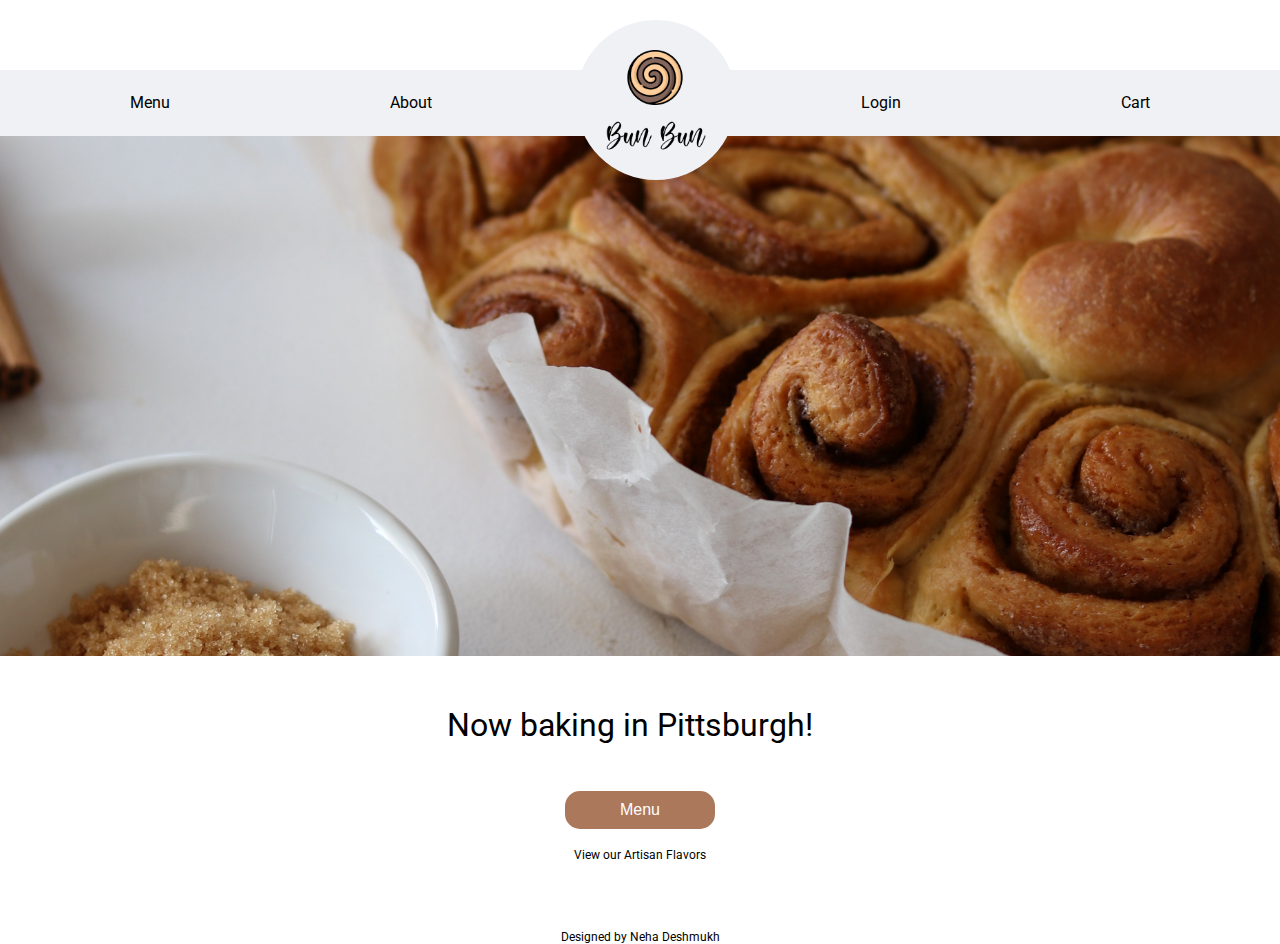
==== homework_5/index.html @ 7e21f686 "Add files via upload" ====
<!DOCTYPE html>
<html lang="en">
<head>
  <meta charset="utf-8">
  <meta name="viewport" content="width=device-width, initial-scale=1.0">

  <link rel="preconnect" href="https://fonts.googleapis.com">
  <link rel="preconnect" href="https://fonts.gstatic.com" crossorigin>
  <link href="https://fonts.googleapis.com/css2?family=Roboto:wght@300;400;500;700&display=swap" rel="stylesheet">
  <link rel="stylesheet" type="text/css" href="styles.css">

  <title>Bun Bun Bake Shop - Home</title>
</head>
<body>
  <header>
    <nav>
      <ul>
        <li><a href="menu.html">Menu</a></li>
        <li><a href="about.html">About</a></li>
        <li></li>
        <li><a href="login.html">Login</a></li>
        <li><a href="cart.html">Cart</a></li>
      </ul>
    </nav>
    <div id="logo">
      <a href="index.html"><img src="images/logoHome.png"></a>
    </div>
  </header>
  <img class=banner src="images/home1.jpeg">
  <div id="content">
    <h1>Now baking in Pittsburgh!</h1>
    <button onclick="location.href='menu.html'">Menu</button>
    <h3>View our Artisan Flavors</h3>
  </div>

  <footer>
    <p>Designed by Neha Deshmukh</p>
  </footer>
</body>
</html>
---- homework_5/styles.css ----
/* Eric Meyer's Reset CSS v2.0 - http://cssreset.com */
html,body,div,span,applet,object,iframe,h1,h2,h3,h4,h5,h6,p,blockquote,pre,a,abbr,acronym,address,big,cite,code,del,dfn,em,img,ins,kbd,q,s,samp,small,strike,strong,sub,sup,tt,var,b,u,i,center,dl,dt,dd,ol,ul,li,fieldset,form,label,legend,table,caption,tbody,tfoot,thead,tr,th,td,article,aside,canvas,details,embed,figure,figcaption,footer,header,hgroup,menu,nav,output,ruby,section,summary,time,mark,audio,video{border:0;font-size:100%;font:inherit;vertical-align:baseline;margin:0;padding:0}article,aside,details,figcaption,figure,footer,header,hgroup,menu,nav,section{display:block}body{line-height:1}ol,ul{list-style:none}blockquote,q{quotes:none}blockquote:before,blockquote:after,q:before,q:after{content:none}table{border-collapse:collapse;border-spacing:0}

* {
	-webkit-box-sizing:border-box;
	-moz-box-sizing:border-box;
	box-sizing:border-box;
}

img {
	max-width:100%;
}

/* ----- End of reset --- */

body {
  font-family: 'Roboto', sans-serif;
}

header {
  position: relative;
  padding-top: 70px;
}

nav {
  background: #F0F1F5;
  padding: 20px;
  margin: auto;
  width: 100%;
}

nav ul {
  margin: auto;
  display: flex;
  flex-direction: row;
  align-items: center;
  justify-content: space-around;
}

#logo {
  position: absolute;
  top: 20px;
  left: 45%;
  right: 45%;
  background: #F0F1F5;
  padding: 20px;
  width: 160px;
  height: auto;
  max-height: 160px;
  border-radius: 100px;
}

#logo a img {
  padding: 10px;
}

nav ul li {
  margin: 5px;
}

nav ul li a {
  font-size: 1em;
  color: #000000;
  text-decoration: none;
  padding: 5px;
}

header nav a:hover {
  border-bottom: 5px solid #AB785B;
  -webkit-transition-duration: 0.3s;
  transition-duration: 0.3s;
}

#content {
  display: flex;
  flex-direction: column;
  justify-content: center;
  align-items: center;
}

h1 {
  margin: 20px;
  margin-left: 0;
  font-size: 2em;
}

button {
  margin-top: 30px;
  background: #AB785B;
  color: #ffffff;
  padding: 10px;
  border-radius: 15px;
  width: 150px;
  font-size: 1em;
  border: none;
}

button:hover {
  background: #804F30;
  -webkit-transition-duration: 0.3s;
  transition-duration: 0.3s;
}

h2 {
  margin: 30px 0;
  font-size: 1.2em;
  font-weight: lighter;
}

h3 {
  margin: 20px;
  font-size: 0.75em;
}

.banner {
  margin-bottom: 30px;
}

footer p {
  margin-top: 50px;
  display: flex;
  align-items: center;
  justify-content: center;
  font-size: 0.75em;
}

.invisible {
  display: none !important;
}

#display {
  position: relative;
  display: flex;
  flex-direction: row;
  justify-content: flex-start;
  margin: 100px 0;
}

#names {
  border-right: solid 1px #8F8F8F;
  text-align: right;
}

#names div {
  padding: 5px;
}

#og1, #bl1, #wl1, #ogV1, #ps1, #cp1 {
  background-color: #ffffff;
  display: flex;
  flex-direction: row;
  justify-content: space-around;
  position: absolute;
}

#left, #right {
  margin: 20px;
}

h4 {
  font-size: 2em;
  color: #602906;
  font-weight: bold;
}

#details {
  margin: 0 30px;
  width: 1000px;
  height: auto;
}

#details img {
  max-width: 350px;
  height: auto;
  margin-bottom: 20px;
}

select {
  max-width: 200px;
  height: 30px;
  margin-right: 25px;
  border: 1px solid #804F30;
  border-radius: 10px;
}

label {
  margin: 10px;
}

#selections {
  display: flex;
  flex-direction: row;
  margin: 10px;
  align-items: baseline;
}

#allergens {
  display: flex;
  flex-direction: row;
  justify-content: flex-start;
  margin-bottom: 70px;
}

#allergens a {
  color: #804F30;
  text-decoration: underline;
  margin-right: 40px;
  margin-top: 20px;
}

#right p {
  margin: 20px 0;
}

h5 {
  margin: 20px 0;
  font-size: 1.2em;
}
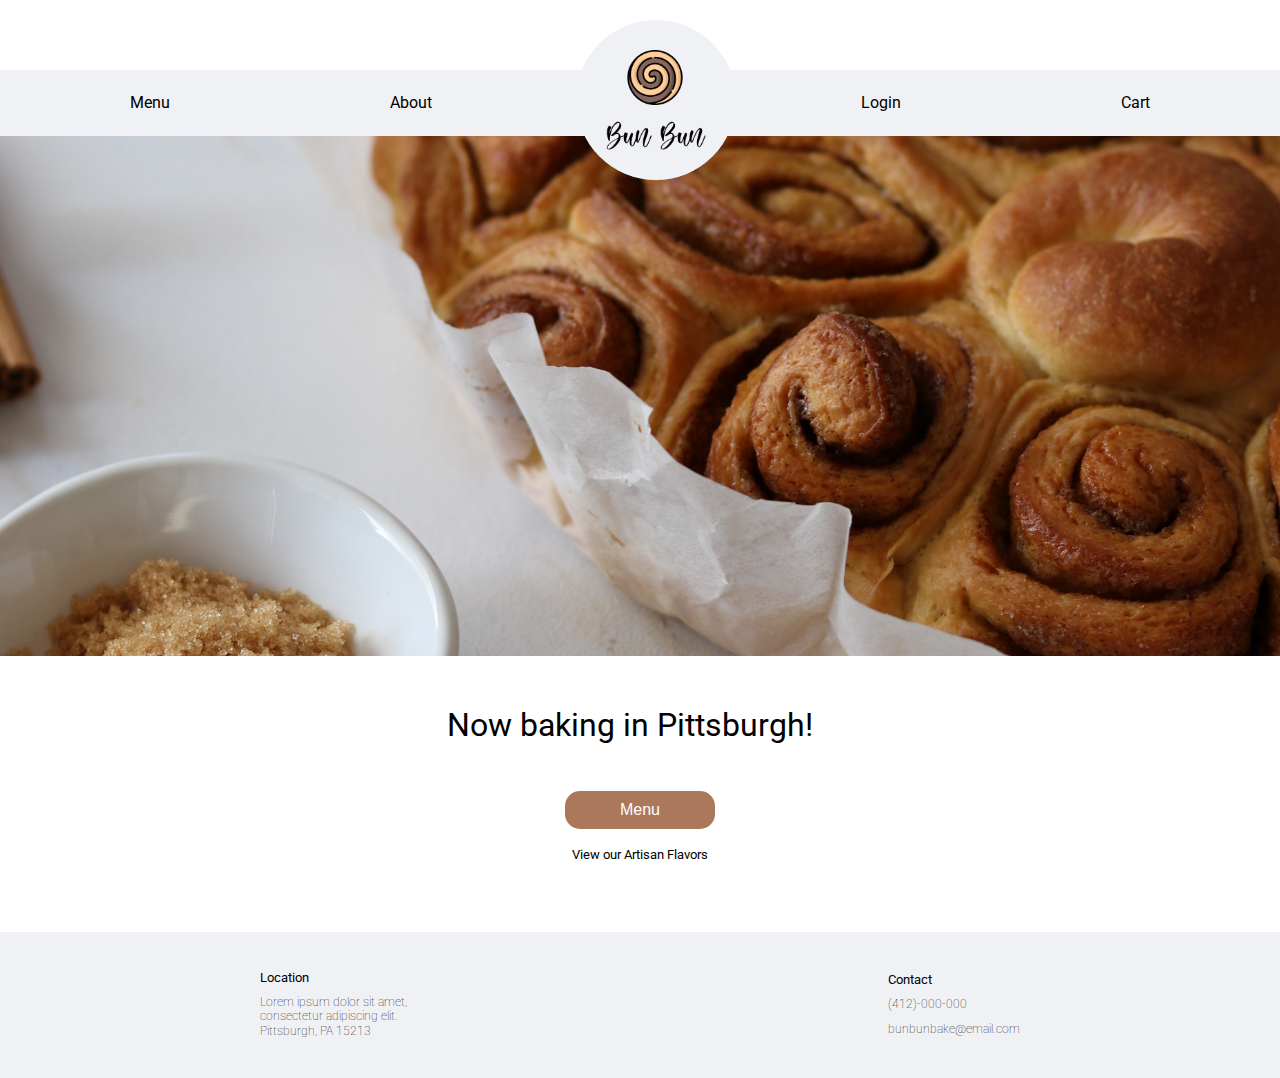
==== commit 5018246c: "Add files via upload" ====
--- a/homework_5/index.html
+++ b/homework_5/index.html
@@ -34,7 +34,15 @@
   </div>
 
   <footer>
-    <p>Designed by Neha Deshmukh</p>
+    <div>
+      <h3>Location</h3>
+      <p>Lorem ipsum dolor sit amet, <br>consectetur adipiscing elit. <br>Pittsburgh, PA 15213</p>
+    </div>
+    <div>
+      <h3>Contact</h3>
+      <p>(412)-000-000</p>
+      <p>bunbunbake@email.com</p>
+    </div>
   </footer>
 </body>
 </html>--- a/homework_5/styles.css
+++ b/homework_5/styles.css
@@ -69,6 +69,10 @@
   border-bottom: 5px solid #AB785B;
   -webkit-transition-duration: 0.3s;
   transition-duration: 0.3s;
+}
+
+footer {
+  padding: 20px;
 }
 
 #content {
@@ -109,19 +113,36 @@
 
 h3 {
   margin: 20px;
-  font-size: 0.75em;
+  font-size: 0.8em;
 }
 
 .banner {
   margin-bottom: 30px;
 }
 
+footer {
+  display: flex;
+  flex-direction: row;
+  justify-content: space-around;
+  align-items: center;
+  text-align: left;
+  margin-top: 50px;
+  background-color: #F0F1F5;
+}
+
+footer div {
+  margin: 20px;
+}
+
 footer p {
-  margin-top: 50px;
-  display: flex;
-  align-items: center;
-  justify-content: center;
   font-size: 0.75em;
+  font-weight: lighter;
+  margin-top: 10px;
+  line-height: 1.2em;
+}
+
+footer h3 {
+  margin: 0px;
 }
 
 .invisible {
@@ -215,4 +236,32 @@
 h5 {
   margin: 20px 0;
   font-size: 1.2em;
-}+}
+
+#aboutPage {
+  padding-top: 100px;
+  display: block;
+  max-width: 1000px;
+  margin: auto;
+}
+
+#aboutPage div {
+  margin: 20px 0;
+}
+
+#aboutPage h1 {
+  margin-bottom: 30px;
+}
+
+#aboutPage img {
+  max-width: 300px;
+  height: auto;
+  margin: 0 50px;
+}
+
+#about, #location, #contact {
+  display: flex;
+  flex-direction: row;
+  justify-content: flex-start;
+  margin-bottom: 80px !important;
+}
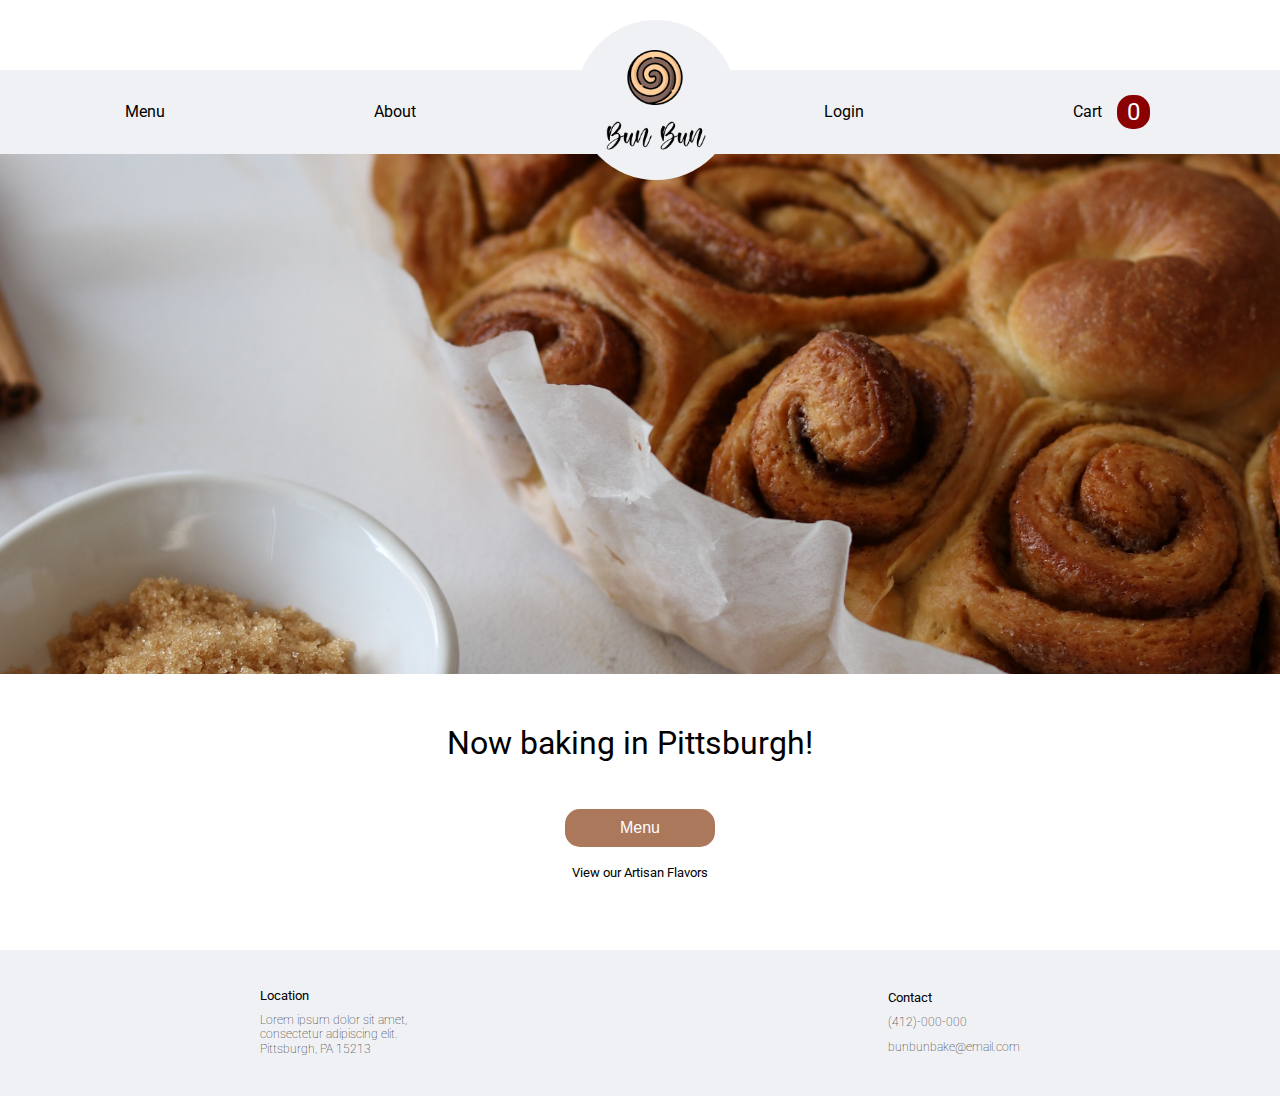
==== commit 220ecf86: "Add files via upload" ====
--- a/homework_5/index.html
+++ b/homework_5/index.html
@@ -19,15 +19,15 @@
         <li><a href="about.html">About</a></li>
         <li></li>
         <li><a href="login.html">Login</a></li>
-        <li><a href="cart.html">Cart</a></li>
+        <li><a href="cart.html">Cart</a><p id="cartItems"></p></li>
       </ul>
     </nav>
     <div id="logo">
-      <a href="index.html"><img src="images/logoHome.png"></a>
+      <a href="index.html"><img src="images/logoHome.png" alt="Bun Bun logo"></a>
     </div>
   </header>
-  <img class=banner src="images/home1.jpeg">
-  <div id="content">
+  <img class=banner src="images/home1.jpeg" alt="banner">
+  <div id="homeContent">
     <h1>Now baking in Pittsburgh!</h1>
     <button onclick="location.href='menu.html'">Menu</button>
     <h3>View our Artisan Flavors</h3>
@@ -44,5 +44,7 @@
       <p>bunbunbake@email.com</p>
     </div>
   </footer>
+  <script src="main.js"></script>
+  <script src="index.js"></script>
 </body>
 </html>--- a/homework_5/styles.css
+++ b/homework_5/styles.css
@@ -41,7 +41,6 @@
   position: absolute;
   top: 20px;
   left: 45%;
-  right: 45%;
   background: #F0F1F5;
   padding: 20px;
   width: 160px;
@@ -75,7 +74,7 @@
   padding: 20px;
 }
 
-#content {
+#homeContent {
   display: flex;
   flex-direction: column;
   justify-content: center;
@@ -160,6 +159,7 @@
 #names {
   border-right: solid 1px #8F8F8F;
   text-align: right;
+  margin-left: 30px;
 }
 
 #names div {
@@ -265,3 +265,156 @@
   justify-content: flex-start;
   margin-bottom: 80px !important;
 }
+
+#loginSections {
+  margin: auto;
+  position: relative;
+  width: 500px;
+  height: 500px;
+}
+
+#loginNames {
+  display: flex;
+  flex-direction: row;
+  justify-content: space-around;
+  margin: auto;
+  padding-top: 100px;
+  max-width: 500px;
+  border-bottom: 1px solid #AB785B;
+  margin-bottom: 30px;
+}
+
+#loginNames h4{
+  padding: 20px 50px;
+  border-radius: 10px 10px 0 0;
+}
+
+#loginTabs {
+  margin: auto;
+  padding-bottom: 100px;
+  max-width: 400px;
+  height: 500px;
+}
+
+#loginTabs input {
+  width: 300px;
+  height: 30px;
+  margin: 10px;
+  border: 1px solid #AB785B;
+  border-radius: 5px;
+  color: #804F30;
+}
+
+#login {
+  position: absolute;
+  display: flex;
+  flex-direction: column;
+  justify-content: center;
+  align-content: center;
+  margin: 0 50px;
+}
+
+#signup {
+  position: absolute;
+  display: flex;
+  flex-direction: column;
+  justify-content: center;
+  align-content: center;
+  margin: 0 50px;
+}
+
+#signup h4 {
+  padding: 10px;
+  border-left: 1px solid #804F30;
+}
+
+#loginTabs button {
+  margin: auto;
+  margin-top: 30px;
+}
+
+nav ul li {
+  display: inline-flex;
+  align-items: center;
+}
+
+#cartItems {
+  font-size: 1.5em;
+  background-color: darkred;
+  color: #ffffff;
+  padding: 5px 10px;
+  border-radius: 15px;
+  margin: 0 10px;
+}
+
+#content {
+  display: flex;
+  flex-direction: row;
+}
+
+#leftContent {
+  display: flex;
+  flex-direction: column;
+  justify-content: space-between;
+  align-items: center;
+  margin-top: 150px;
+  padding-right: 50px;
+  border-right: 1px solid #8F8F8F;
+}
+
+#leftContent img {
+  max-width: 30%;
+  height: auto;
+  margin: 0 50px;
+}
+
+#leftContent h3 {
+  margin: 0 20px 20px 0;
+}
+
+#leftContent h2 {
+  margin: 15px 0 30px 0;
+}
+
+#specs {
+  display: flex;
+  flex-direction: row;
+}
+
+#delete {
+  padding: 5px;
+  font-size: 0.8em;
+  max-width: 100px;
+  margin-top: 10px;
+  background-color: #AB785B;
+}
+
+#item {
+  display: flex;
+  flex-direction: row;
+  margin-bottom: 50px;
+}
+
+#rightContent {
+  margin-top: 150px;
+  padding: 30px 50px;
+}
+
+#middle {
+  width: 300px;
+}
+
+#rightContent h2 {
+  color: #602906;
+  font-weight: bold;
+  margin-top: 50px;
+  margin-bottom: 15px;
+}
+
+#rightContent p {
+  font-weight: lighter;
+}
+
+#checkout {
+  margin-top: 100px;
+}